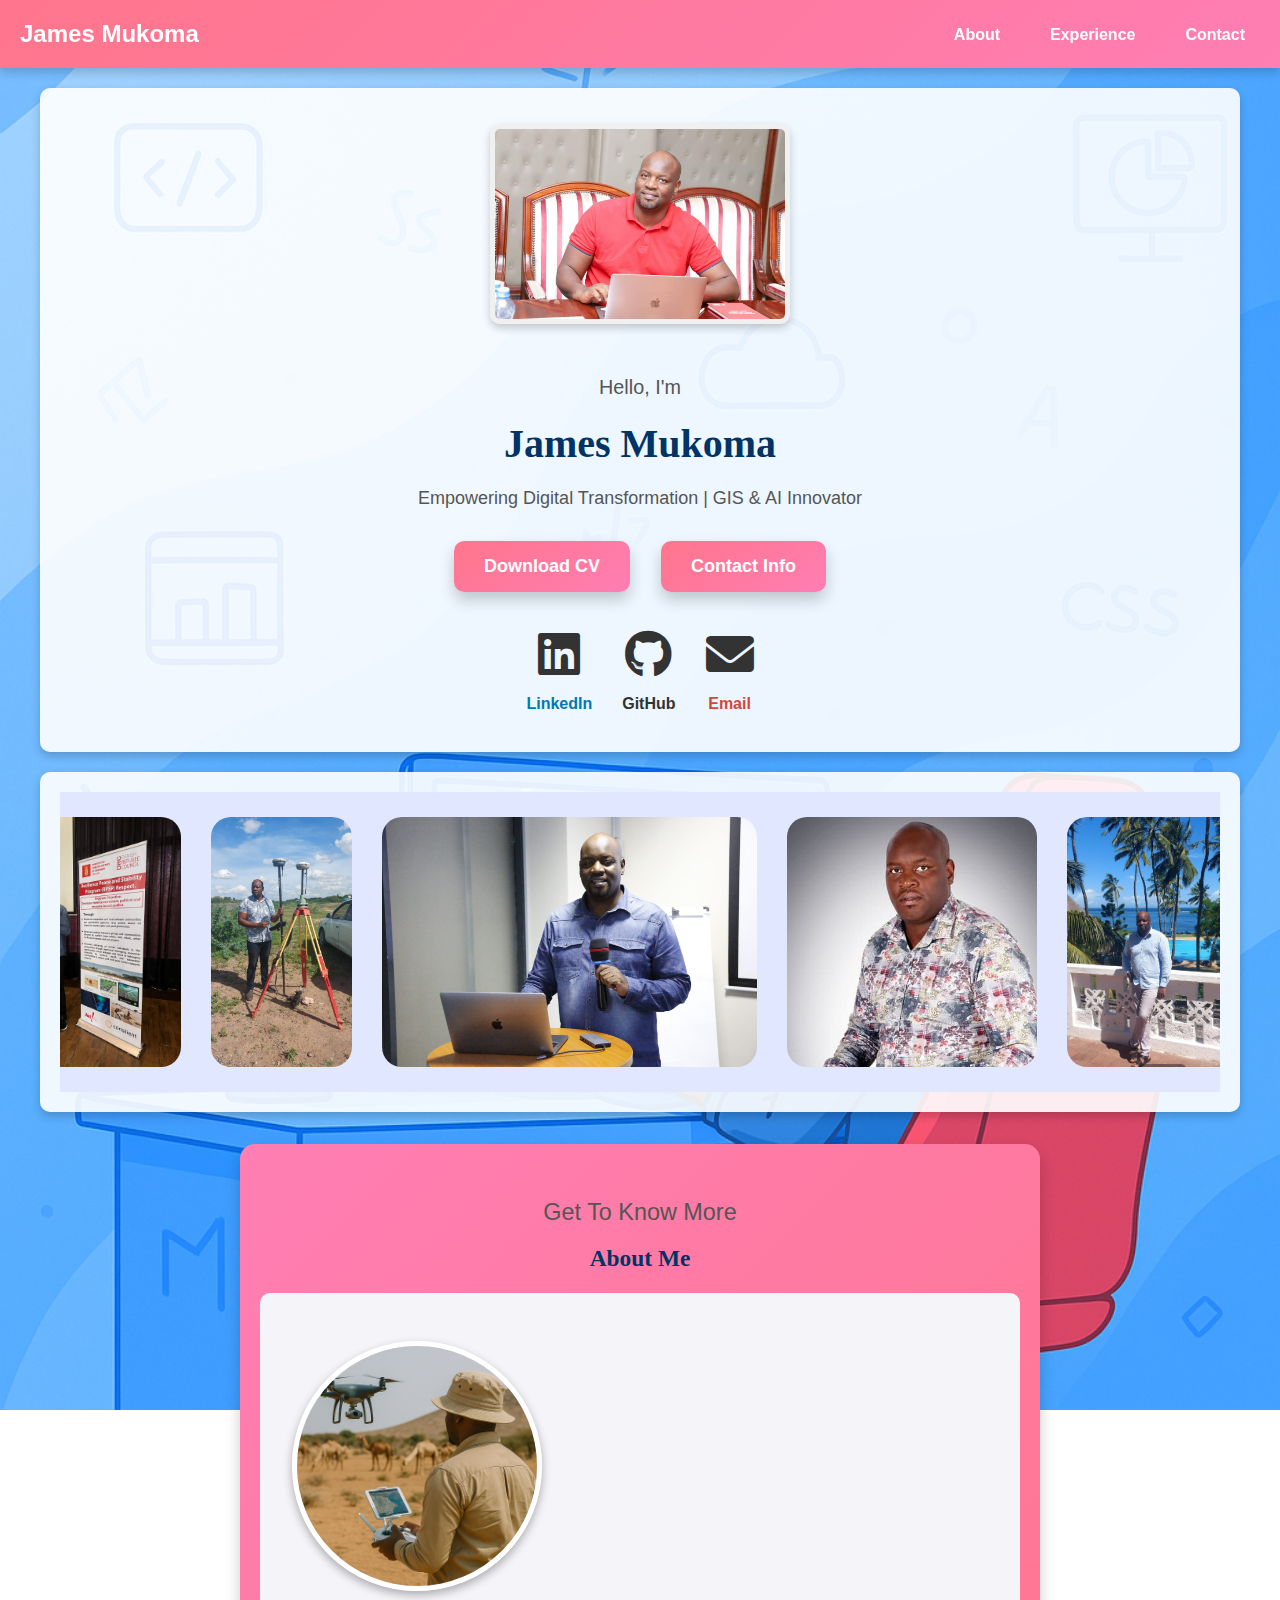
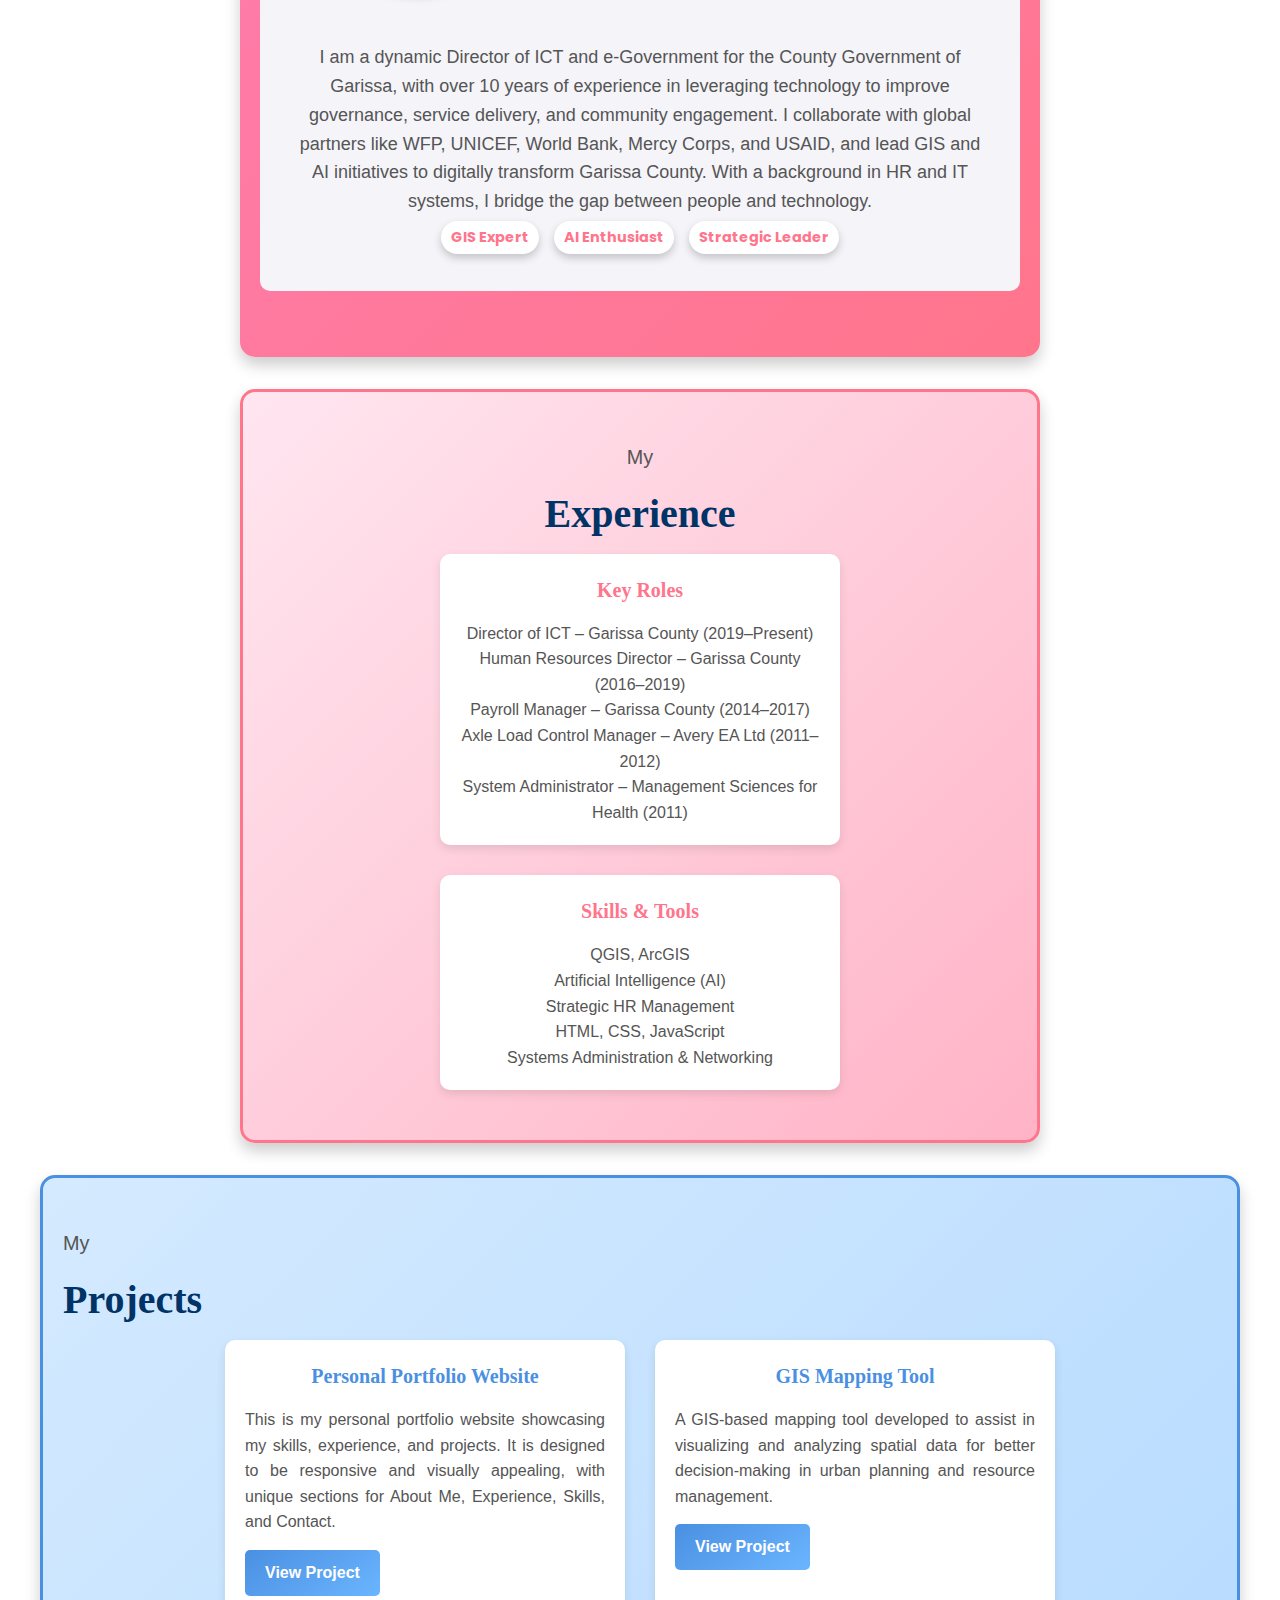
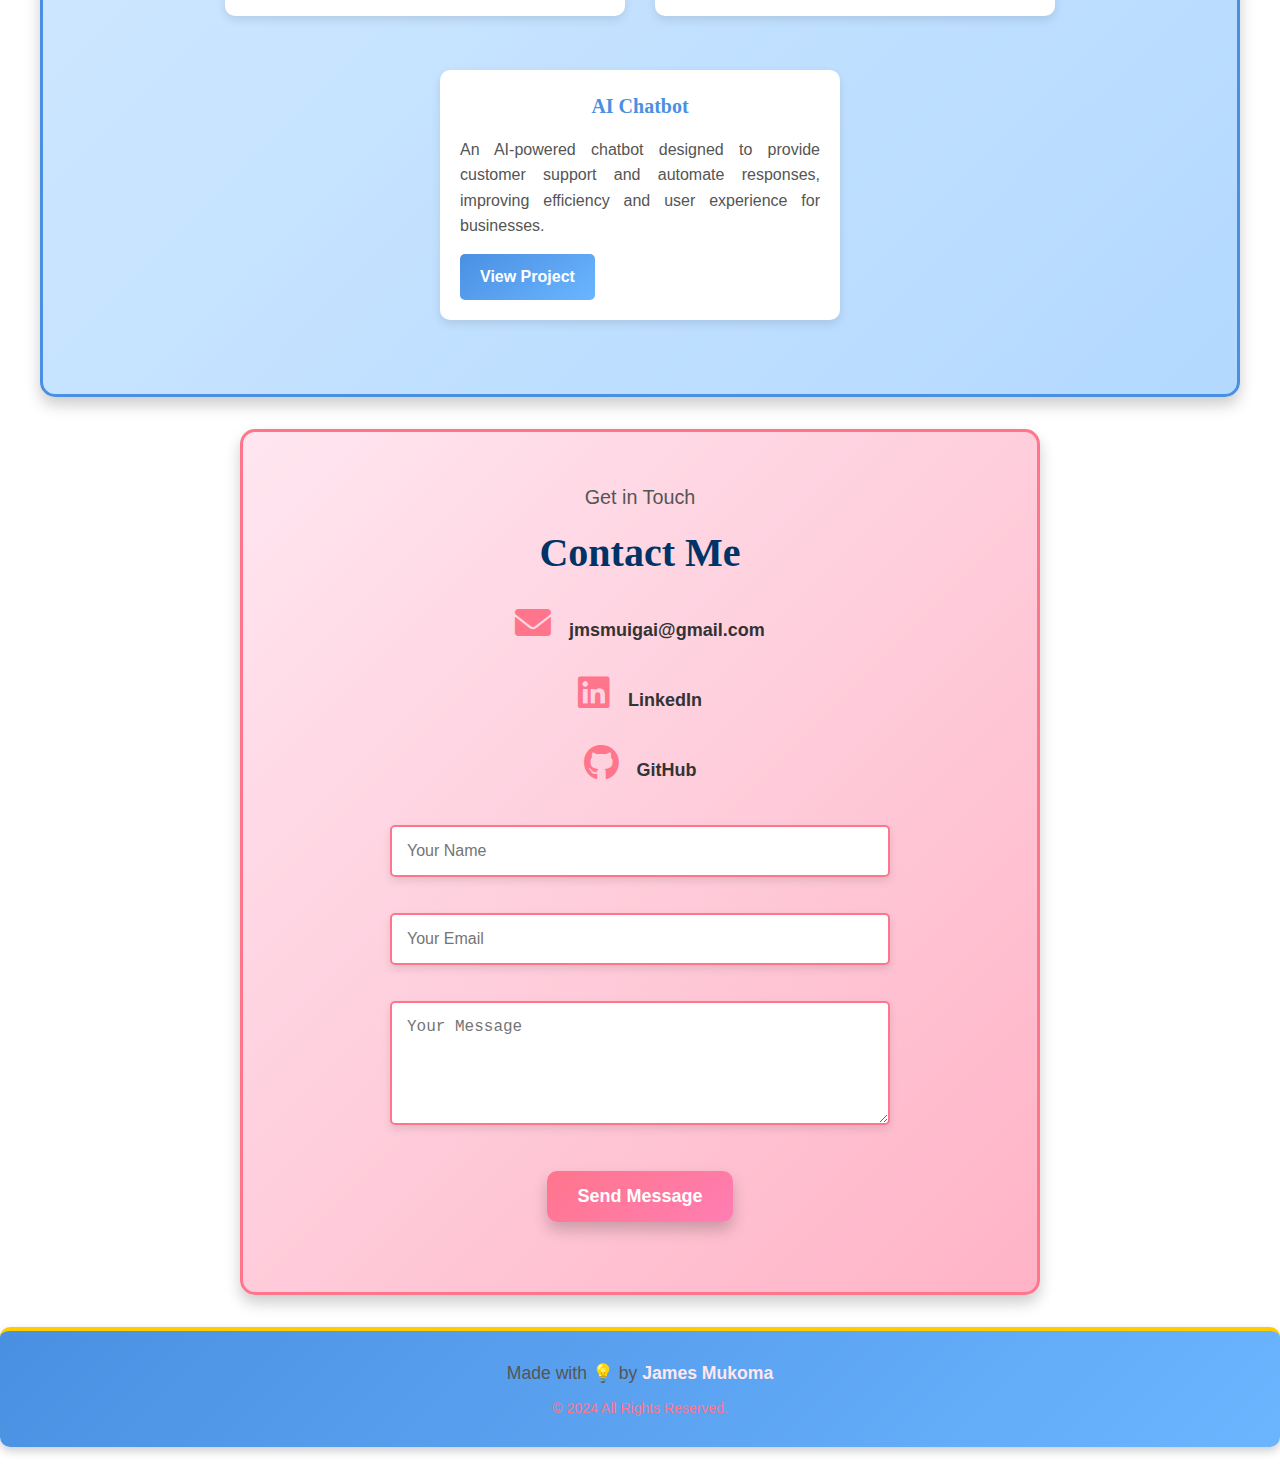
==== index.html @ 25399882 "Initial commit: Portfolio website with README" ====
<!DOCTYPE html>
<html lang="en">
  <head>
    <meta charset="UTF-8" />
    <meta http-equiv="X-UA-Compatible" content="IE=edge" />
    <meta name="viewport" content="width=device-width, initial-scale=1.0" />
    <title>James Mukoma Portfolio</title>
    <link rel="stylesheet" href="style.css" />
    <link href="https://fonts.googleapis.com/css2?family=Poppins:wght@400;600&display=swap" rel="stylesheet">
    <link rel="stylesheet" href="https://cdnjs.cloudflare.com/ajax/libs/font-awesome/6.0.0-beta3/css/all.min.css">
    <style>
      /* Overall Background Image */
      body {
        background: url('images/back.jpg') no-repeat center center fixed;
        background-size: cover;
        margin: 0;
        padding: 0;
        font-family: 'Poppins', sans-serif;
      }

      /* Ensure all sections have a background color or transparency for readability */
      section {
        background: rgba(255, 255, 255, 0.9); /* Semi-transparent white background */
        border-radius: 10px;
        padding: 20px;
        margin: 20px auto;
        box-shadow: 0 4px 10px rgba(0, 0, 0, 0.2);
      }

      /* Adjust footer for better visibility */
      footer {
        background: rgba(255, 255, 255, 0.9);
        padding: 10px;
        text-align: center;
        border-radius: 10px;
        margin: 20px auto;
        box-shadow: 0 4px 10px rgba(0, 0, 0, 0.2);
      }

      /* Add styles for improved profile photo and animations */
      .profile-photo {
        width: 200px; /* Increased size */
        height: 200px;
        border-radius: 50%;
        border: 5px solid #f0f0f0; /* Subtle border */
        box-shadow: 0 4px 8px rgba(0, 0, 0, 0.2); /* Shadow for better finish */
        transition: transform 0.3s ease; /* Smooth hover effect */
      }
      .profile-photo:hover {
        transform: scale(1.1); /* Slight zoom on hover */
      }
      .btn-container {
        display: flex;
        justify-content: center;
        gap: 15px;
        margin-top: 20px;
      }
      .btn {
        padding: 15px 30px;
        font-size: 18px;
        font-weight: bold;
        border: none;
        border-radius: 10px;
        cursor: pointer;
        transition: transform 0.3s ease, box-shadow 0.3s ease;
        background: linear-gradient(145deg, #ff758c, #ff7eb3);
        color: white;
        box-shadow: 0 8px 15px rgba(0, 0, 0, 0.2);
      }
      .btn:hover {
        transform: translateY(-5px);
        box-shadow: 0 12px 20px rgba(0, 0, 0, 0.3);
      }
      #socials-container {
        display: flex;
        justify-content: center;
        gap: 30px;
        margin-top: 30px;
      }
      .social-item {
        text-align: center;
      }
      .social-icon {
        font-size: 48px; /* Larger size */
        cursor: pointer;
        transition: transform 0.3s ease, color 0.3s ease;
      }
      .social-icon:hover {
        transform: scale(1.2); /* Slight zoom on hover */
      }
      .social-label {
        margin-top: 10px;
        font-size: 16px;
        font-weight: bold;
      }
      .social-label.linkedin {
        color: #0077b5; /* LinkedIn blue */
        font-family: 'Arial', sans-serif;
      }
      .social-label.github {
        color: #333; /* GitHub black */
        font-family: 'Arial', sans-serif;
      }
      .social-label.email {
        color: #d44638; /* Gmail red */
        font-family: 'Arial', sans-serif;
      }

      /* Redesigned About Me Section */
      #about {
        background: linear-gradient(135deg, #ff7eb3, #ff758c);
        color: white;
        padding: 50px 20px;
        border-radius: 15px;
        box-shadow: 0 8px 15px rgba(0, 0, 0, 0.2);
      }
      #about .section-container {
        display: flex;
        flex-wrap: wrap;
        gap: 20px;
        align-items: center;
      }
      #about .about-pic {
        width: 250px;
        height: 250px;
        border-radius: 50%;
        border: 5px solid white;
        box-shadow: 0 4px 10px rgba(0, 0, 0, 0.3);
      }
      #about .text-container p {
        font-size: 18px;
        line-height: 1.6;
      }
      #about .badge {
        display: inline-block;
        background: white;
        color: #ff758c;
        padding: 5px 10px;
        border-radius: 20px;
        margin: 5px;
        font-weight: bold;
        box-shadow: 0 4px 8px rgba(0, 0, 0, 0.2);
      }

      /* Redesigned Contact Section */
      #contact {
        background: linear-gradient(135deg, #ffe6f0, #ffb3c6);
        color: #333;
        padding: 50px 20px;
        border-radius: 15px;
        box-shadow: 0 8px 15px rgba(0, 0, 0, 0.2);
        border: 3px solid #ff758c; /* Beautiful outline */
        text-align: center;
      }
      #contact .contact-info-container {
        display: flex;
        align-items: center;
        justify-content: center;
        gap: 30px;
        margin: 20px 0;
        font-size: 18px;
      }
      #contact .contact-icon {
        font-size: 36px;
        color: #ff758c;
        transition: transform 0.3s ease, color 0.3s ease;
      }
      #contact .contact-icon:hover {
        transform: scale(1.2);
        color: #d44638;
      }
      #contact a {
        font-size: 18px;
        color: #333;
        text-decoration: none;
        font-weight: bold;
        transition: color 0.3s ease;
      }
      #contact a:hover {
        color: #ff758c;
      }
      #contact form {
        margin-top: 30px;
        text-align: left;
        max-width: 600px;
        margin-left: auto;
        margin-right: auto;
      }
      #contact form input,
      #contact form textarea {
        width: 100%;
        padding: 15px;
        margin: 10px 0;
        border: 2px solid #ff758c;
        border-radius: 5px;
        box-shadow: 0 4px 8px rgba(0, 0, 0, 0.1);
        font-size: 16px;
      }
      #contact form button {
        background: linear-gradient(145deg, #ff758c, #ff7eb3);
        color: white;
        padding: 15px 30px;
        font-size: 18px;
        border: none;
        border-radius: 10px;
        cursor: pointer;
        transition: transform 0.3s ease, box-shadow 0.3s ease;
        display: block;
        margin: 20px auto;
      }
      #contact form button:hover {
        transform: translateY(-5px);
        box-shadow: 0 12px 20px rgba(0, 0, 0, 0.3);
      }

      /* AI Assistance Credit */
      footer p:last-child {
        font-size: 14px;
        color: #ff758c;
        margin-top: 10px;
      }

      /* Stylish Header */
      #desktop-nav {
        background: linear-gradient(135deg, #ff758c, #ff7eb3);
        color: white;
        padding: 15px 20px;
        display: flex;
        justify-content: space-between;
        align-items: center;
        box-shadow: 0 4px 10px rgba(0, 0, 0, 0.2);
        position: sticky;
        top: 0;
        z-index: 1000;
      }
      #desktop-nav .logo a {
        font-size: 24px;
        font-weight: bold;
        color: white;
        text-decoration: none;
        transition: color 0.3s ease;
      }
      #desktop-nav .logo a:hover {
        color: #ffe6f0;
      }
      #desktop-nav .nav-links {
        list-style: none;
        display: flex;
        gap: 20px;
        margin: 0;
        padding: 0;
      }
      #desktop-nav .nav-links li {
        display: inline;
      }
      #desktop-nav .nav-links a {
        font-size: 16px;
        font-weight: 600;
        color: white;
        text-decoration: none;
        padding: 8px 15px;
        border-radius: 5px;
        transition: background-color 0.3s ease, transform 0.3s ease;
      }
      #desktop-nav .nav-links a:hover {
        background-color: rgba(255, 255, 255, 0.2);
        transform: translateY(-3px);
      }

      /* Redesigned Experience Section */
      #experience {
        background: linear-gradient(135deg, #ffe6f0, #ffb3c6);
        color: #333;
        padding: 50px 20px;
        border-radius: 15px;
        box-shadow: 0 8px 15px rgba(0, 0, 0, 0.2);
        border: 3px solid #ff758c; /* Beautiful outline */
      }
      #experience .experience-details-container {
        display: flex;
        flex-wrap: wrap;
        gap: 30px;
        justify-content: center;
      }
      #experience .details-container {
        background: white;
        border-radius: 10px;
        padding: 20px;
        box-shadow: 0 4px 10px rgba(0, 0, 0, 0.1);
        width: 100%;
        max-width: 400px;
      }
      #experience .details-container h2 {
        font-size: 20px;
        color: #ff758c;
        margin-bottom: 15px;
        text-align: center;
      }
      #experience .details-container p {
        font-size: 16px;
        line-height: 1.6;
        color: #555;
      }

      /* Redesigned Projects Section */
      #projects {
        background: linear-gradient(135deg, #d4eaff, #b3d9ff);
        color: #333;
        padding: 50px 20px;
        border-radius: 15px;
        box-shadow: 0 8px 15px rgba(0, 0, 0, 0.2);
        border: 3px solid #4a90e2; /* Beautiful outline */
      }
      #projects .projects-container {
        display: flex;
        flex-wrap: wrap;
        gap: 30px;
        justify-content: center;
      }
      #projects .project {
        background: white;
        border-radius: 10px;
        padding: 20px;
        box-shadow: 0 4px 10px rgba(0, 0, 0, 0.1);
        width: 100%;
        max-width: 400px;
        transition: transform 0.3s ease, box-shadow 0.3s ease;
      }
      #projects .project:hover {
        transform: translateY(-5px);
        box-shadow: 0 12px 20px rgba(0, 0, 0, 0.2);
      }
      #projects .project h3 {
        font-size: 20px;
        color: #4a90e2;
        margin-bottom: 15px;
        text-align: center;
      }
      #projects .project p {
        font-size: 16px;
        line-height: 1.6;
        color: #555;
        text-align: justify;
      }
      #projects .project a {
        display: inline-block;
        margin-top: 15px;
        padding: 10px 20px;
        font-size: 16px;
        font-weight: bold;
        color: white;
        background: linear-gradient(145deg, #4a90e2, #6bb5ff);
        border-radius: 5px;
        text-decoration: none;
        text-align: center;
        transition: background-color 0.3s ease, transform 0.3s ease;
      }
      #projects .project a:hover {
        background: #357ab8;
        transform: translateY(-3px);
      }

      /* Redesigned Footer */
      footer {
        background: linear-gradient(135deg, #4a90e2, #6bb5ff);
        color: white;
        padding: 20px;
        text-align: center;
        border-radius: 10px;
        margin: 20px auto;
        box-shadow: 0 4px 10px rgba(0, 0, 0, 0.2);
      }
      footer a {
        color: #ffe6f0;
        text-decoration: none;
        font-weight: bold;
        transition: color 0.3s ease;
      }
      footer a:hover {
        color: #ff758c;
      }
    </style>
  </head>
  <body id="top">
    <nav id="desktop-nav">
      <div class="logo">
        <a href="#">James Mukoma</a>
      </div>
      <div>
        <ul class="nav-links">
          <li><a href="#about">About</a></li>
          <li><a href="#experience">Experience</a></li>
          <li><a href="#contact">Contact</a></li>
        </ul>
      </div>
    </nav>

    <section id="profile">
      <div class="section__pic-container" style="text-align: center;">
        <img src="images/profile.png" alt="James Mukoma Profile Picture" class="profile-photo" />
      </div>
      <div class="section__text">
        <p class="section__text__p1" style="text-align: center;">Hello, I'm</p>
        <h1 class="title" style="text-align: center;">James Mukoma</h1>
        <p style="text-align: center; font-size: 18px; color: #555;">
          Empowering Digital Transformation | GIS & AI Innovator
        </p>
        <div class="btn-container">
          <button class="btn btn-color-2" onclick="window.open('images/Profile.pdf')">Download CV</button>
          <button class="btn btn-color-1" onclick="location.href='#contact'">Contact Info</button>
        </div>
        <div id="socials-container">
          <div class="social-item">
            <i class="fab fa-linkedin social-icon" onclick="location.href='https://www.linkedin.com/in/james-mukoma-86534438/'"></i>
            <p class="social-label linkedin">LinkedIn</p>
          </div>
          <div class="social-item">
            <i class="fab fa-github social-icon" onclick="location.href='https://github.com/'"></i>
            <p class="social-label github">GitHub</p>
          </div>
          <div class="social-item">
            <i class="fas fa-envelope social-icon" onclick="location.href='mailto:jmsmuigai@gmail.com'"></i>
            <p class="social-label email">Email</p>
          </div>
        </div>
      </div>
    </section>

    <section id="marquee">
      <div class="marquee-container">
        <div class="marquee-track">
          <img src="images/photo1.jpg" alt="Marquee Image 1" />
          <img src="images/photo2.jpg" alt="Marquee Image 2" />
          <img src="images/photo3.jpg" alt="Marquee Image 3" />
          <img src="images/photo4.jpg" alt="Marquee Image 4" />
          <img src="images/photo5.jpg" alt="Marquee Image 5" />
        </div>
      </div>
    </section>

    <section id="about">
      <p class="section__text__p1">Get To Know More</p>
      <h1 class="title">About Me</h1>
      <div class="section-container">
        <div class="section__pic-container">
          <img src="images/me.jpg" alt="James Mukoma" class="about-pic" />
        </div>
        <div class="about-details-container">
          <div class="text-container">
            <p>
              I am a dynamic Director of ICT and e-Government for the County Government of Garissa, with over 10 years of experience in leveraging technology to improve governance, service delivery, and community engagement. I collaborate with global partners like WFP, UNICEF, World Bank, Mercy Corps, and USAID, and lead GIS and AI initiatives to digitally transform Garissa County. With a background in HR and IT systems, I bridge the gap between people and technology.
            </p>
            <span class="badge">GIS Expert</span>
            <span class="badge">AI Enthusiast</span>
            <span class="badge">Strategic Leader</span>
          </div>
        </div>
      </div>
    </section>

    <section id="experience">
      <p class="section__text__p1">My</p>
      <h1 class="title">Experience</h1>
      <div class="experience-details-container">
        <div class="details-container">
          <h2>Key Roles</h2>
          <p>Director of ICT – Garissa County (2019–Present)</p>
          <p>Human Resources Director – Garissa County (2016–2019)</p>
          <p>Payroll Manager – Garissa County (2014–2017)</p>
          <p>Axle Load Control Manager – Avery EA Ltd (2011–2012)</p>
          <p>System Administrator – Management Sciences for Health (2011)</p>
        </div>
        <div class="details-container">
          <h2>Skills & Tools</h2>
          <p>QGIS, ArcGIS</p>
          <p>Artificial Intelligence (AI)</p>
          <p>Strategic HR Management</p>
          <p>HTML, CSS, JavaScript</p>
          <p>Systems Administration & Networking</p>
        </div>
      </div>
    </section>

    <section id="projects">
      <p class="section__text__p1">My</p>
      <h1 class="title">Projects</h1>
      <div class="projects-container">
        <div class="project">
          <h3>Personal Portfolio Website</h3>
          <p>
            This is my personal portfolio website showcasing my skills, experience, and projects. It is designed to be responsive and visually appealing, with unique sections for About Me, Experience, Skills, and Contact.
          </p>
          <a href="#">View Project</a>
        </div>
        <div class="project">
          <h3>GIS Mapping Tool</h3>
          <p>
            A GIS-based mapping tool developed to assist in visualizing and analyzing spatial data for better decision-making in urban planning and resource management.
          </p>
          <a href="#">View Project</a>
        </div>
        <div class="project">
          <h3>AI Chatbot</h3>
          <p>
            An AI-powered chatbot designed to provide customer support and automate responses, improving efficiency and user experience for businesses.
          </p>
          <a href="#">View Project</a>
        </div>
      </div>
    </section>

    <section id="contact">
      <p class="section__text__p1">Get in Touch</p>
      <h1 class="title">Contact Me</h1>
      <div class="contact-info-container">
        <div>
          <i class="fas fa-envelope contact-icon"></i>
          <a href="mailto:jmsmuigai@gmail.com">jmsmuigai@gmail.com</a>
        </div>
        <div>
          <i class="fab fa-linkedin contact-icon"></i>
          <a href="https://www.linkedin.com/in/james-mukoma-86534438/">LinkedIn</a>
        </div>
        <div>
          <i class="fab fa-github contact-icon"></i>
          <a href="https://github.com/">GitHub</a>
        </div>
      </div>
      <form action="https://formspree.io/f/mjkyenoj" method="POST">
        <input type="text" name="name" placeholder="Your Name" required />
        <input type="email" name="email" placeholder="Your Email" required />
        <textarea name="message" rows="5" placeholder="Your Message" required></textarea>
        <button type="submit" class="btn btn-color-1">Send Message</button>
      </form>
    </section>

    <footer>
      <p>Made with 💡 by <a href="#top">James Mukoma</a></p>
      <p>&copy; 2024 All Rights Reserved.</p>
    </footer>
    <script src="script.js"></script>
  </body>
</html>
---- style.css ----
/* Global Reset */
* {
    margin: 0;
    padding: 0;
    box-sizing: border-box;
  }
  
  /* Font and Typography */
  body {
    font-family: 'Roboto', sans-serif;
    line-height: 1.6; /* Optional: Improve readability */
    background: linear-gradient(to bottom, #f0f8ff, #e6e6fa); /* Unique gradient */
    color: #333;
    display: block; /* Change from flex to block layout */
    padding: 0 2rem; /* Add padding to the sides */
    min-height: 100vh;
    margin: 0;
    font-size: 18px; /* Adjust this value as needed */
  }
  
  h1, h2, h3, .title {
    font-family: 'Playfair Display', serif;
    font-weight: 700;
    color: #003366;
    font-size: 2.8rem; /* Increased font size */
  }
  
  p, a, li {
    font-family: 'Roboto', sans-serif;
    font-weight: 400;
    color: #555;
    font-size: 1.1rem; /* Slightly larger text */
  }
  
  /* Increase font size for specific elements */
  h1, h2, h3, h4, h5, h6 {
    font-size: 1.5em; /* Adjust heading sizes */
  }
  
  p, li {
    font-size: 1.1em; /* Adjust paragraph and list item sizes */
  }
  
  /* Example for the "About Me" section */
  #about .section__text__p1, #about .title {
    font-size: 1.3em; /* Adjust font size for titles in the About section */
  }
  
  /* Navigation Menu */
  nav {
    display: flex;
    justify-content: space-between;
    align-items: center;
    padding: 1rem 2rem;
    background-color: #003366;
    width: 100%;
    position: sticky;
    top: 0;
    z-index: 1000;
    box-shadow: 0 4px 6px rgba(0, 0, 0, 0.1); /* Subtle shadow */
  }
  
  .logo a {
    color: #fff;
    text-decoration: none;
    font-size: 1.5rem;
    font-weight: 600;
  }
  
  .nav-links {
    list-style: none;
    display: flex;
    gap: 1.5rem;
  }
  
  .nav-links a {
    color: #fff;
    text-decoration: none;
    font-weight: bold;
    font-size: 1.2rem; /* Larger font size */
    padding: 0.5rem 1rem;
    transition: background-color 0.3s, color 0.3s;
  }
  
  .nav-links a:hover {
    background-color: #00509e;
    border-radius: 5px;
  }
  
  .section__pic-container img,
  .about-pic {
    width: 100%;
    max-width: 300px;
    border-radius: 10px;
    margin: 1rem 0;
  }
  
  .section__text {
    text-align: center;
    margin: 0 auto;
    max-width: 700px;
    padding: 1rem;
    animation: fadeIn 1s ease-in-out;
  }
  
  .title {
    font-size: 2.5rem;
    color: #003366;
    margin: 0.5rem 0;
  }
  
  .btn-container {
    display: flex;
    justify-content: center;
    gap: 1rem;
    margin-top: 1rem;
  }
  
  .btn {
    padding: 1rem 2rem;
    border: none;
    border-radius: 50px; /* Rounded buttons */
    cursor: pointer;
    font-weight: 600;
    margin: 0.5rem;
    transition: background 0.3s, transform 0.2s;
  }
  
  .btn-color-1 {
    background-color: #003366;
    color: white;
  }
  
  .btn-color-2 {
    background-color: #ddd;
    color: #003366;
  }
  
  .btn:hover {
    background-color: #007acc;
    color: #fff;
    transform: scale(1.1); /* Slight zoom */
  }
  
  .icon {
    width: 60px; /* Increased size */
    height: 60px;
    margin: 0 15px;
    cursor: pointer;
    vertical-align: middle;
    color: #003366;
    transition: transform 0.3s, color 0.3s;
  }
  
  .icon:hover {
    transform: scale(1.2);
    color: #00509e;
  }
  
  .contact-info-upper-container {
    display: flex;
    flex-direction: column;
    align-items: center;
    padding: 1.5rem;
    gap: 1rem;
  }
  
  .contact-info-container {
    display: flex;
    flex-direction: column;
    align-items: center;
    margin-bottom: 1rem;
    animation: fadeIn 1s ease-in-out;
    gap: 1rem;
  }
  
  .contact-icon {
    margin-right: 0.8rem;
  }
  
  form {
    text-align: center;
    margin-top: 1rem;
    display: flex;
    flex-direction: column;
    align-items: center;
    gap: 1rem;
  }
  
  input[type="text"], input[type="email"], textarea {
    width: 90%;
    max-width: 500px;
    padding: 0.8rem;
    margin: 0.5rem 0;
    border: 1px solid #ccc;
    border-radius: 10px; /* Rounded inputs */
  }
  
  footer {
    text-align: center;
    padding: 2rem;
    background-color: #1a1a1a; /* Darker footer background */
    color: #fff;
    font-size: 1rem;
    margin-top: 2rem;
    border-top: 4px solid #ffcc00; /* Bright border */
  }
  
  footer p {
    margin: 0.5rem 0;
  }
  
  footer a {
    color: #ffcc00; /* Bright link color */
    text-decoration: underline;
    transition: color 0.3s;
  }
  
  footer a:hover {
    color: #fff; /* Highlighted link color */
  }
  
  .profile-photo-container {
    display: flex;
    justify-content: center;
    align-items: center;
    height: 100vh; /* Full viewport height */
  }
  
  .profile-photo {
    width: 180px;
    height: 180px;
    border-radius: 50%;
    border: 4px solid #003366;
    margin: 20px auto;
    display: block;
  }
  
  .marquee-container {
    display: flex;
    justify-content: center;
    align-items: center;
    overflow: hidden;
    white-space: nowrap;
    padding: 2rem 0; /* Adjusted padding */
    position: relative;
    width: 100%;
    height: 300px; /* Increased height */
    background-color: #e0e7ff; /* Subtle background */
  }
  
  .marquee-track {
    display: flex;
    animation: marquee 20s linear infinite; /* Slower sliding effect */
  }
  
  .marquee-container img {
    height: 250px; /* Larger images */
    width: auto; /* Maintain aspect ratio */
    margin-right: 30px; /* Adjusted spacing */
    border-radius: 20px; /* Slightly more rounded corners */
    transition: transform 0.3s;
    animation: fadeIn 1s ease-in-out;
  }
  
  .marquee-container img:hover {
    transform: scale(1.2); /* More pronounced zoom */
  }
  
  /* Keyframes for sliding effect */
  @keyframes marquee {
    0% {
      transform: translateX(0);
    }
    100% {
      transform: translateX(-100%);
    }
  }
  
  .section__pic-container {
    display: flex;
    justify-content: center;
    align-items: center;
    margin-bottom: 1rem;
  }

  /* Social Icons Section */
  #socials-container {
    margin-top: 1rem;
    display: flex;
    justify-content: center;
    gap: 1rem;
  }
  
  #socials-container .icon {
    width: 40px;
    transition: transform 0.3s;
  }
  
  #socials-container .icon:hover {
    transform: scale(1.2);
  }
  
  /* Badge Styling */
  .badge {
    display: inline-block;
    background-color: #00509e;
    color: #fff;
    padding: 0.3rem 0.8rem;
    border-radius: 20px;
    font-size: 0.9rem;
    font-weight: bold;
    margin: 0.5rem;
  }
  
  /* Scroll Animations */
  @keyframes fadeIn {
    from {
      opacity: 0;
      transform: translateY(20px);
    }
    to {
      opacity: 1;
      transform: translateY(0);
    }
  }
  
  /* Responsive Design */
  @media (max-width: 768px) {
    nav {
      flex-direction: column;
      text-align: center;
    }
  
    .nav-links {
      flex-direction: column;
      gap: 1rem;
    }
  
    .section-container {
      flex-direction: column;
      align-items: center;
      padding: 1rem;
    }
  
    .experience-details-container {
      flex-direction: column;
      gap: 2rem;
      text-align: center;
    }
  
    input[type="text"], input[type="email"], textarea {
      width: 95%;
    }

    .profile-photo {
      width: 150px;
      height: 150px;
    }

    .marquee-container {
      height: 80px; /* Adjust height for smaller screens */
    }

    .marquee-container img {
      height: 60px;
    }

    .section__text {
      padding: 1rem;
    }

    .icon {
      width: 50px;
      height: 50px;
    }

    .badge {
      font-size: 0.8rem;
      padding: 0.2rem 0.6rem;
    }

    #about {
      padding: 1rem;
    }
  }

  /* About Me Section */
  #about {
    background: #f9f9f9; /* Light background for contrast */
    padding: 2rem;
    border-radius: 10px;
    box-shadow: 0 4px 8px rgba(0, 0, 0, 0.1);
    margin: 2rem auto;
    max-width: 800px;
    text-align: center;
  }

  /* Experience Section */
  #experience {
    background: #e8f5e9; /* Light green background */
    padding: 2rem;
    border-radius: 10px;
    box-shadow: 0 4px 8px rgba(0, 0, 0, 0.1);
    margin: 2rem auto;
    max-width: 800px;
    text-align: center;
  }

  /* Remove bullets under Experience */
  #experience ul {
    list-style: none;
    padding: 0;
  }

  #experience li {
    margin-bottom: 0.5rem;
  }

  /* Key Roles Section */
  #key-roles {
    background: #fff3e0; /* Light orange background */
    padding: 2rem;
    border-radius: 10px;
    box-shadow: 0 4px 8px rgba(0, 0, 0, 0.1);
    margin: 2rem auto;
    max-width: 800px;
    text-align: center;
  }

  /* Skills and Tools Section */
  #skills-tools {
    background: #e3f2fd; /* Light blue background */
    padding: 2rem;
    border-radius: 10px;
    box-shadow: 0 4px 8px rgba(0, 0, 0, 0.1);
    margin: 2rem auto;
    max-width: 800px;
    text-align: center;
  }

  /* Contact Me Section */
  #contact {
    background: #fce4ec; /* Light pink background */
    padding: 2rem;
    border-radius: 10px;
    box-shadow: 0 4px 8px rgba(0, 0, 0, 0.1);
    margin: 2rem auto;
    max-width: 800px;
  }

  /* Contact Me Section Enhancements */
  .contact-info-container {
    display: flex;
    align-items: center;
    justify-content: center;
    gap: 1rem;
    margin-bottom: 1rem;
  }

  .contact-info-container a {
    font-size: 1.2rem;
    font-weight: bold;
    color: #003366;
    text-decoration: none;
    transition: color 0.3s, transform 0.3s;
  }

  .contact-info-container a:hover {
    color: #00509e;
    transform: scale(1.1);
  }

  .contact-icon {
    font-size: 2rem; /* Larger icons */
    color: #003366;
    transition: color 0.3s, transform 0.3s;
  }

  .contact-icon:hover {
    color: #00509e;
    transform: scale(1.2);
  }

  /* Unique Section Backgrounds */
  .section-container {
    background: #f4f4f9; /* Light gray */
    padding: 2rem;
    border-radius: 10px;
    margin: 1rem 0;
  }

  /* Pen Writing Animation */
  @keyframes typing {
    from {
        width: 0;
    }
    to {
        width: 100%;
    }
  }

  @keyframes blink {
    from, to {
        border-color: transparent;
    }
    50% {
        border-color: black;
    }
  }

  .typing-effect {
    font-family: 'Playfair Display', serif;
    font-size: 2rem;
    white-space: nowrap;
    overflow: hidden;
    border-right: 2px solid black;
    width: 0;
    animation: typing 4s steps(40, end), blink 0.5s step-end infinite;
  }

  button[type="submit"] {
    padding: 0.8rem 2rem;
    background-color: #003366;
    color: white;
    border: none;
    border-radius: 10px;
    cursor: pointer;
    font-weight: bold;
    transition: background-color 0.3s, transform 0.2s;
  }

  button[type="submit"]:hover {
    background-color: #00509e;
    transform: scale(1.05);
  }

  /* General Layout Adjustments */
  body {
    display: block; /* Change from flex to block layout */
    padding: 0 2rem; /* Add padding to the sides */
  }

  /* Section Styling */
  section {
    margin: 2rem auto;
    padding: 2rem;
    border-radius: 10px;
    box-shadow: 0 4px 8px rgba(0, 0, 0, 0.1);
    max-width: 1200px; /* Wider sections */
  }

  /* Unique Colors for Sections */
  #about {
    background: #f9f9f9; /* Light gray */
  }

  #experience {
    background: #e8f5e9; /* Light green */
  }

  #key-roles {
    background: #fff3e0; /* Light orange */
  }

  #skills-tools {
    background: #e3f2fd; /* Light blue */
  }

  #contact {
    background: #fce4ec; /* Light pink */
  }

  #projects {
    background: #f0f4c3; /* Light yellow */
  }

  /* Footer Enhancements */
  footer {
    text-align: center;
    padding: 2rem;
    background-color: #1a1a1a; /* Darker footer background */
    color: #fff;
    font-size: 1rem;
    margin-top: 2rem;
    border-top: 4px solid #ffcc00; /* Bright border */
  }

  footer p {
    margin: 0.5rem 0;
  }

  footer a {
    color: #ffcc00; /* Bright link color */
    text-decoration: underline;
    transition: color 0.3s;
  }

  footer a:hover {
    color: #fff; /* Highlighted link color */
  }

  /* Projects Section */
  #projects .project {
    margin-bottom: 1.5rem;
    padding: 1.5rem;
    background: #ffffff; /* White background for project cards */
    border-radius: 10px;
    box-shadow: 0 4px 6px rgba(0, 0, 0, 0.1);
  }

  #projects .project h3 {
    font-size: 1.8rem;
    color: #003366;
  }

  #projects .project p {
    font-size: 1.1rem;
    color: #555;
  }

  #projects .project a {
    display: inline-block;
    margin-top: 1rem;
    padding: 0.5rem 1rem;
    background-color: #003366;
    color: #fff;
    text-decoration: none;
    border-radius: 5px;
    transition: background-color 0.3s, transform 0.2s;
  }

  #projects .project a:hover {
    background-color: #00509e;
    transform: scale(1.05);
  }
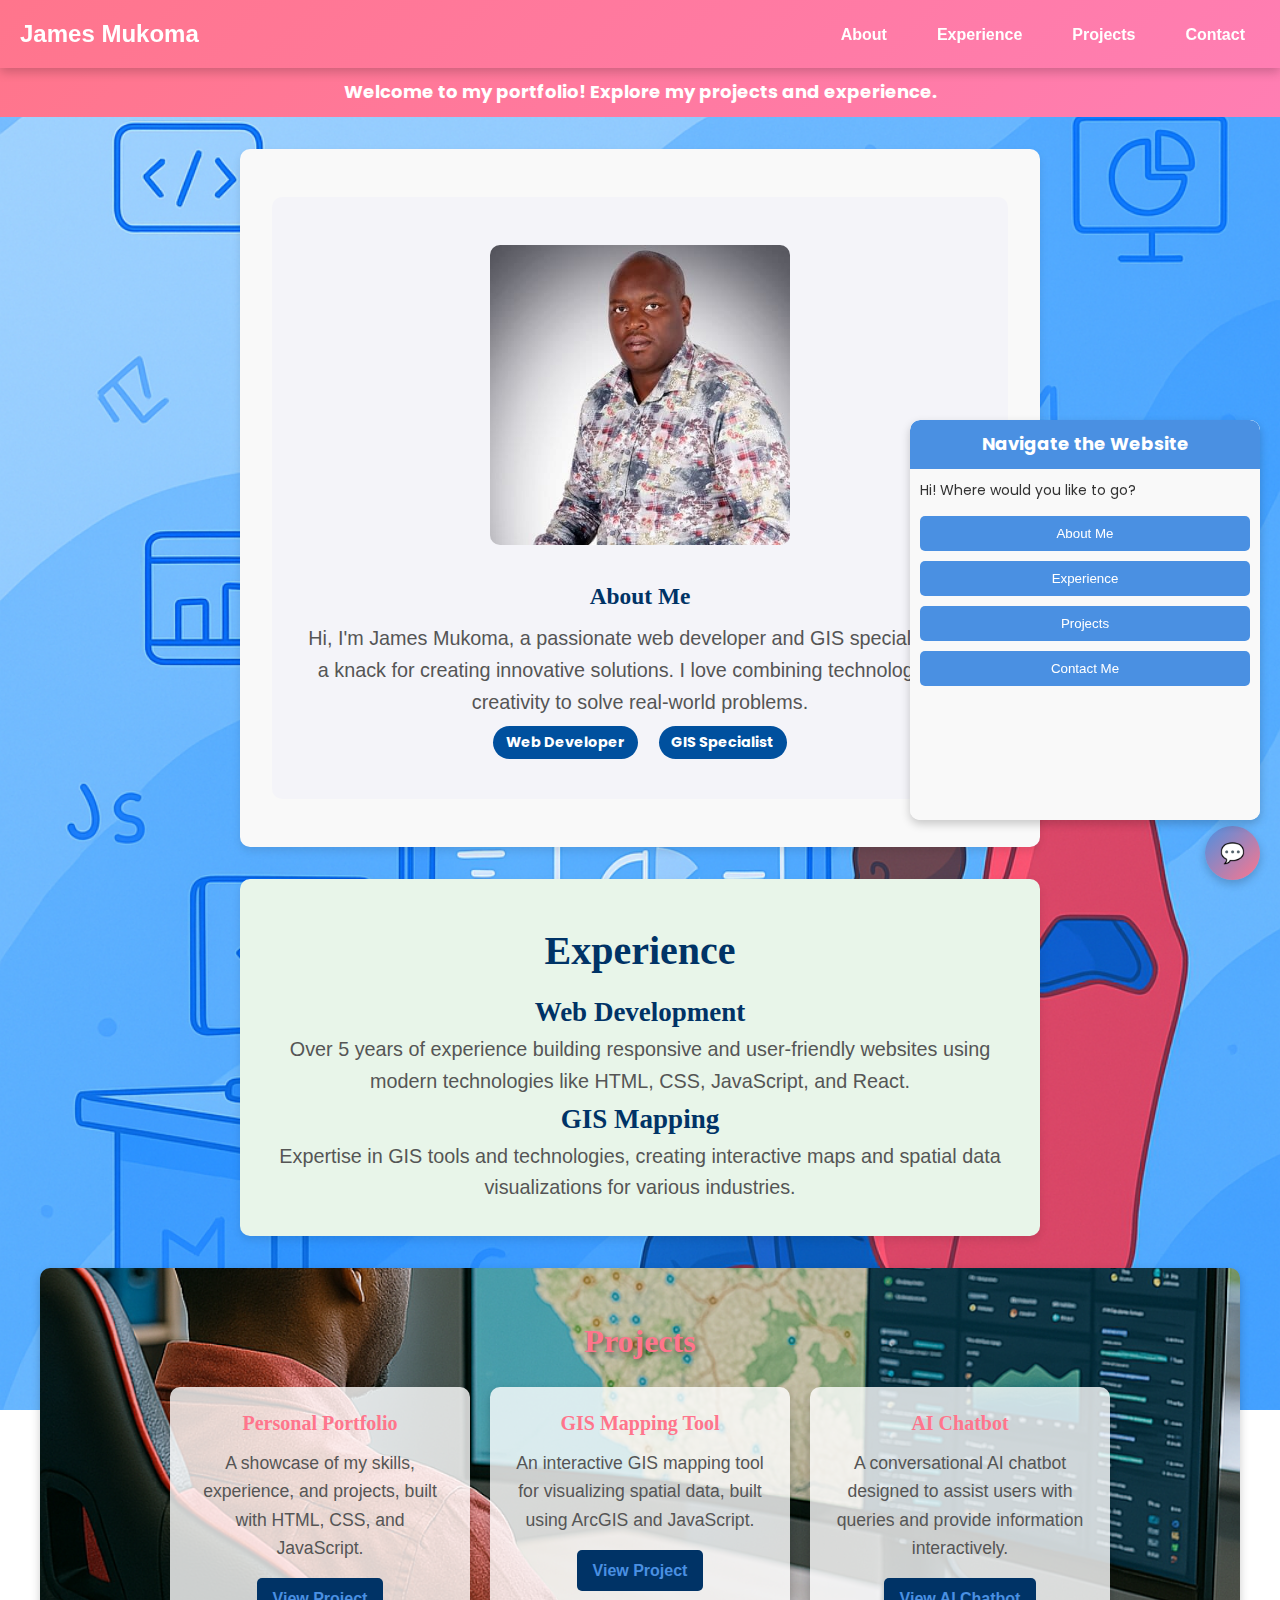
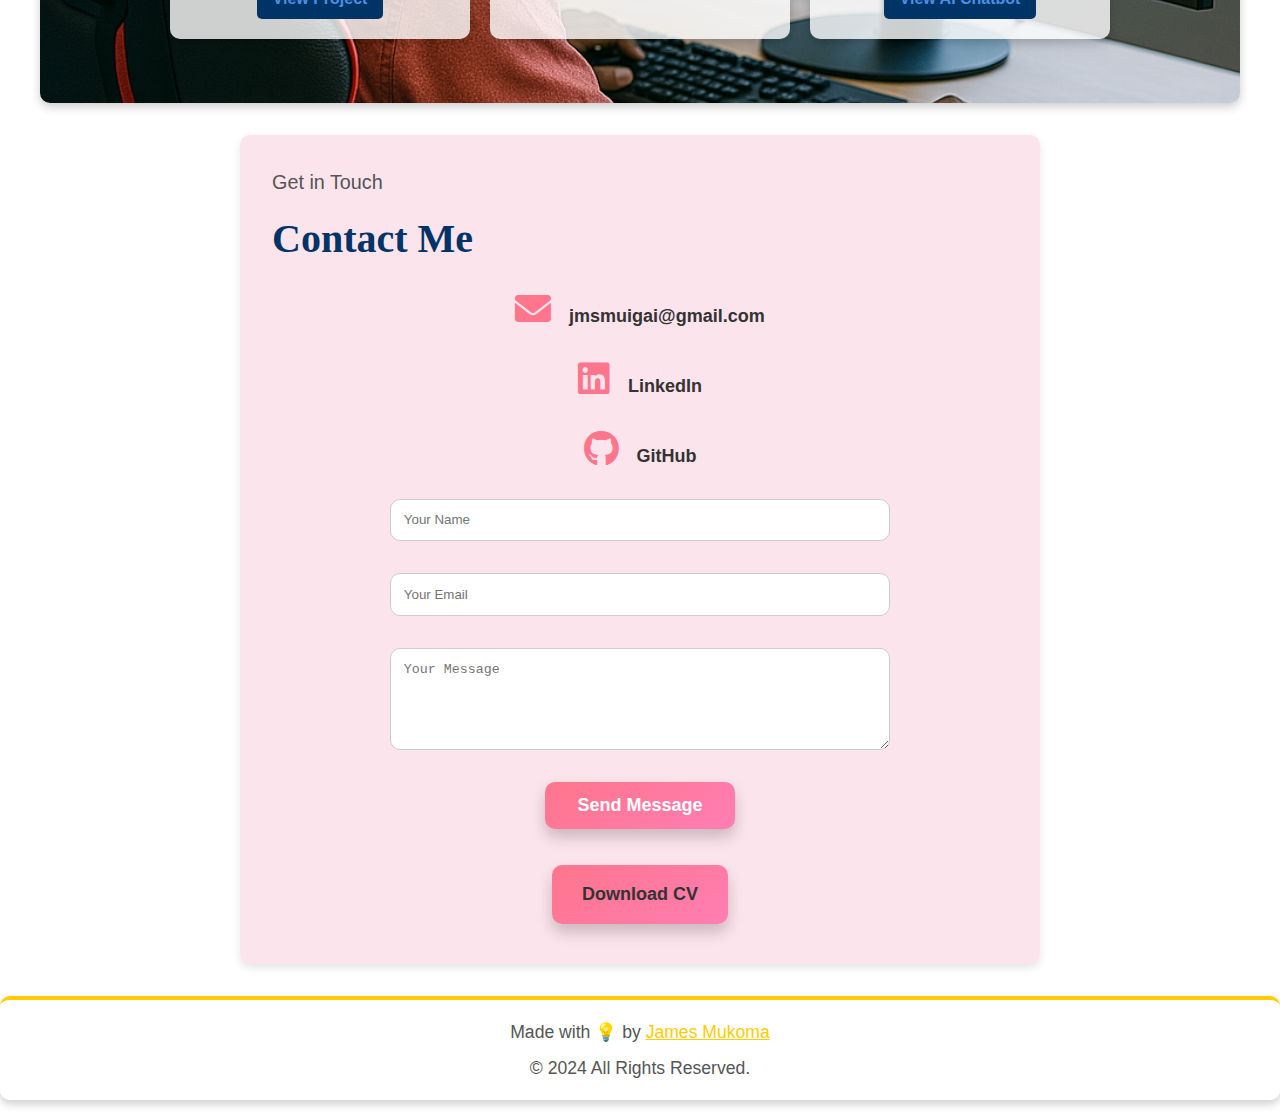
==== commit bbf2da94: "Updated About Me section with slideshow and Contact Me section with diagonal buttons" ====
--- a/index.html
+++ b/index.html
@@ -9,7 +9,7 @@
     <link href="https://fonts.googleapis.com/css2?family=Poppins:wght@400;600&display=swap" rel="stylesheet">
     <link rel="stylesheet" href="https://cdnjs.cloudflare.com/ajax/libs/font-awesome/6.0.0-beta3/css/all.min.css">
     <style>
-      /* Overall Background Image */
+      /* General Styles */
       body {
         background: url('images/back.jpg') no-repeat center center fixed;
         background-size: cover;
@@ -18,16 +18,14 @@
         font-family: 'Poppins', sans-serif;
       }
 
-      /* Ensure all sections have a background color or transparency for readability */
       section {
-        background: rgba(255, 255, 255, 0.9); /* Semi-transparent white background */
+        background: rgba(255, 255, 255, 0.9);
         border-radius: 10px;
         padding: 20px;
         margin: 20px auto;
         box-shadow: 0 4px 10px rgba(0, 0, 0, 0.2);
       }
 
-      /* Adjust footer for better visibility */
       footer {
         background: rgba(255, 255, 255, 0.9);
         padding: 10px;
@@ -37,128 +35,125 @@
         box-shadow: 0 4px 10px rgba(0, 0, 0, 0.2);
       }
 
-      /* Add styles for improved profile photo and animations */
-      .profile-photo {
-        width: 200px; /* Increased size */
-        height: 200px;
-        border-radius: 50%;
-        border: 5px solid #f0f0f0; /* Subtle border */
-        box-shadow: 0 4px 8px rgba(0, 0, 0, 0.2); /* Shadow for better finish */
-        transition: transform 0.3s ease; /* Smooth hover effect */
-      }
-      .profile-photo:hover {
-        transform: scale(1.1); /* Slight zoom on hover */
-      }
-      .btn-container {
+      /* Header Section */
+      #desktop-nav {
+        background: linear-gradient(135deg, #ff758c, #ff7eb3);
+        color: white;
+        padding: 15px 20px;
         display: flex;
-        justify-content: center;
-        gap: 15px;
-        margin-top: 20px;
-      }
-      .btn {
-        padding: 15px 30px;
+        justify-content: space-between;
+        align-items: center;
+        box-shadow: 0 4px 10px rgba(0, 0, 0, 0.2);
+        position: sticky;
+        top: 0;
+        z-index: 1000;
+      }
+      #desktop-nav .logo a {
+        font-size: 24px;
+        font-weight: bold;
+        color: white;
+        text-decoration: none;
+        transition: color 0.3s ease;
+      }
+      #desktop-nav .logo a:hover {
+        color: #ffe6f0;
+      }
+      #desktop-nav .nav-links {
+        list-style: none;
+        display: flex;
+        gap: 20px;
+        margin: 0;
+        padding: 0;
+      }
+      #desktop-nav .nav-links a {
+        font-size: 16px;
+        font-weight: 600;
+        color: white;
+        text-decoration: none;
+        padding: 8px 15px;
+        border-radius: 5px;
+        transition: background-color 0.3s ease, transform 0.3s ease;
+      }
+      #desktop-nav .nav-links a:hover {
+        background-color: rgba(255, 255, 255, 0.2);
+        transform: translateY(-3px);
+      }
+
+      /* Marquee Section */
+      .marquee {
+        background: linear-gradient(135deg, #ff758c, #ff7eb3);
+        color: white;
+        padding: 10px 0;
+        text-align: center;
         font-size: 18px;
         font-weight: bold;
-        border: none;
-        border-radius: 10px;
-        cursor: pointer;
-        transition: transform 0.3s ease, box-shadow 0.3s ease;
-        background: linear-gradient(145deg, #ff758c, #ff7eb3);
-        color: white;
-        box-shadow: 0 8px 15px rgba(0, 0, 0, 0.2);
-      }
-      .btn:hover {
-        transform: translateY(-5px);
-        box-shadow: 0 12px 20px rgba(0, 0, 0, 0.3);
-      }
-      #socials-container {
-        display: flex;
-        justify-content: center;
-        gap: 30px;
-        margin-top: 30px;
-      }
-      .social-item {
+        overflow: hidden;
+        white-space: nowrap;
+      }
+
+      /* Projects Section */
+      #projects {
+        position: relative;
+        background: url('images/projects.png') no-repeat center center;
+        background-size: cover;
+        color: white;
+        padding: 40px 20px;
+        border-radius: 10px;
+        box-shadow: 0 4px 10px rgba(0, 0, 0, 0.2);
+      }
+      #projects h1 {
         text-align: center;
-      }
-      .social-icon {
-        font-size: 48px; /* Larger size */
-        cursor: pointer;
-        transition: transform 0.3s ease, color 0.3s ease;
-      }
-      .social-icon:hover {
-        transform: scale(1.2); /* Slight zoom on hover */
-      }
-      .social-label {
-        margin-top: 10px;
-        font-size: 16px;
-        font-weight: bold;
-      }
-      .social-label.linkedin {
-        color: #0077b5; /* LinkedIn blue */
-        font-family: 'Arial', sans-serif;
-      }
-      .social-label.github {
-        color: #333; /* GitHub black */
-        font-family: 'Arial', sans-serif;
-      }
-      .social-label.email {
-        color: #d44638; /* Gmail red */
-        font-family: 'Arial', sans-serif;
-      }
-
-      /* Redesigned About Me Section */
-      #about {
-        background: linear-gradient(135deg, #ff7eb3, #ff758c);
-        color: white;
-        padding: 50px 20px;
-        border-radius: 15px;
-        box-shadow: 0 8px 15px rgba(0, 0, 0, 0.2);
-      }
-      #about .section-container {
+        font-size: 32px;
+        margin-bottom: 20px;
+        color: #ff758c;
+        text-shadow: 2px 2px 5px rgba(0, 0, 0, 0.5);
+      }
+      #projects .projects-container {
         display: flex;
         flex-wrap: wrap;
+        justify-content: center;
         gap: 20px;
-        align-items: center;
-      }
-      #about .about-pic {
-        width: 250px;
-        height: 250px;
-        border-radius: 50%;
-        border: 5px solid white;
-        box-shadow: 0 4px 10px rgba(0, 0, 0, 0.3);
-      }
-      #about .text-container p {
-        font-size: 18px;
-        line-height: 1.6;
-      }
-      #about .badge {
-        display: inline-block;
-        background: white;
+      }
+      #projects .project {
+        background: rgba(255, 255, 255, 0.8);
+        color: #333;
+        padding: 20px;
+        border-radius: 10px;
+        box-shadow: 0 4px 10px rgba(0, 0, 0, 0.2);
+        width: 300px;
+        text-align: center;
+        transition: transform 0.3s ease, box-shadow 0.3s ease;
+      }
+      #projects .project:hover {
+        transform: translateY(-5px);
+        box-shadow: 0 8px 15px rgba(0, 0, 0, 0.3);
+      }
+      #projects .project h3 {
+        font-size: 20px;
+        margin-bottom: 10px;
         color: #ff758c;
-        padding: 5px 10px;
-        border-radius: 20px;
-        margin: 5px;
+      }
+      #projects .project a {
+        font-size: 16px;
+        color: #4a90e2;
+        text-decoration: none;
         font-weight: bold;
-        box-shadow: 0 4px 8px rgba(0, 0, 0, 0.2);
-      }
-
-      /* Redesigned Contact Section */
-      #contact {
-        background: linear-gradient(135deg, #ffe6f0, #ffb3c6);
-        color: #333;
-        padding: 50px 20px;
-        border-radius: 15px;
-        box-shadow: 0 8px 15px rgba(0, 0, 0, 0.2);
-        border: 3px solid #ff758c; /* Beautiful outline */
-        text-align: center;
-      }
+        transition: color 0.3s ease;
+      }
+      #projects .project a:hover {
+        color: #ff758c;
+      }
+
+      /* Contact Section */
       #contact .contact-info-container {
         display: flex;
-        align-items: center;
+        flex-wrap: wrap;
         justify-content: center;
         gap: 30px;
         margin: 20px 0;
-        font-size: 18px;
+      }
+      #contact .contact-info-container div {
+        text-align: center;
       }
       #contact .contact-icon {
         font-size: 36px;
@@ -179,336 +174,170 @@
       #contact a:hover {
         color: #ff758c;
       }
-      #contact form {
-        margin-top: 30px;
-        text-align: left;
-        max-width: 600px;
-        margin-left: auto;
-        margin-right: auto;
-      }
-      #contact form input,
-      #contact form textarea {
-        width: 100%;
-        padding: 15px;
-        margin: 10px 0;
-        border: 2px solid #ff758c;
-        border-radius: 5px;
-        box-shadow: 0 4px 8px rgba(0, 0, 0, 0.1);
-        font-size: 16px;
-      }
-      #contact form button {
-        background: linear-gradient(145deg, #ff758c, #ff7eb3);
-        color: white;
+
+      /* Download CV Button */
+      .btn-container {
+        display: flex;
+        justify-content: center;
+        margin-top: 20px;
+      }
+      .btn {
         padding: 15px 30px;
         font-size: 18px;
+        font-weight: bold;
         border: none;
         border-radius: 10px;
         cursor: pointer;
+        background: linear-gradient(145deg, #ff758c, #ff7eb3);
+        color: white;
+        box-shadow: 0 8px 15px rgba(0, 0, 0, 0.2);
         transition: transform 0.3s ease, box-shadow 0.3s ease;
-        display: block;
-        margin: 20px auto;
-      }
-      #contact form button:hover {
+      }
+      .btn:hover {
         transform: translateY(-5px);
         box-shadow: 0 12px 20px rgba(0, 0, 0, 0.3);
       }
 
-      /* AI Assistance Credit */
-      footer p:last-child {
-        font-size: 14px;
-        color: #ff758c;
-        margin-top: 10px;
-      }
-
-      /* Stylish Header */
-      #desktop-nav {
-        background: linear-gradient(135deg, #ff758c, #ff7eb3);
-        color: white;
-        padding: 15px 20px;
-        display: flex;
-        justify-content: space-between;
-        align-items: center;
-        box-shadow: 0 4px 10px rgba(0, 0, 0, 0.2);
-        position: sticky;
-        top: 0;
+      /* Chatbot */
+      #chatbot-container {
+        position: fixed;
+        bottom: 20px;
+        right: 20px;
         z-index: 1000;
       }
-      #desktop-nav .logo a {
-        font-size: 24px;
-        font-weight: bold;
-        color: white;
-        text-decoration: none;
-        transition: color 0.3s ease;
-      }
-      #desktop-nav .logo a:hover {
-        color: #ffe6f0;
-      }
-      #desktop-nav .nav-links {
-        list-style: none;
-        display: flex;
-        gap: 20px;
-        margin: 0;
-        padding: 0;
-      }
-      #desktop-nav .nav-links li {
-        display: inline;
-      }
-      #desktop-nav .nav-links a {
-        font-size: 16px;
-        font-weight: 600;
-        color: white;
-        text-decoration: none;
-        padding: 8px 15px;
-        border-radius: 5px;
-        transition: background-color 0.3s ease, transform 0.3s ease;
-      }
-      #desktop-nav .nav-links a:hover {
-        background-color: rgba(255, 255, 255, 0.2);
-        transform: translateY(-3px);
-      }
-
-      /* Redesigned Experience Section */
-      #experience {
-        background: linear-gradient(135deg, #ffe6f0, #ffb3c6);
-        color: #333;
-        padding: 50px 20px;
-        border-radius: 15px;
-        box-shadow: 0 8px 15px rgba(0, 0, 0, 0.2);
-        border: 3px solid #ff758c; /* Beautiful outline */
-      }
-      #experience .experience-details-container {
-        display: flex;
-        flex-wrap: wrap;
-        gap: 30px;
-        justify-content: center;
-      }
-      #experience .details-container {
+      #chatbotToggle {
+        padding: 15px;
+        background: linear-gradient(135deg, #4a90e2, #ff758c);
+        color: white;
+        border: none;
+        border-radius: 50%;
+        cursor: pointer;
+        box-shadow: 0 4px 10px rgba(0, 0, 0, 0.2);
+        font-size: 20px;
+      }
+      #chatbot {
+        display: none;
+        position: fixed;
+        bottom: 80px;
+        right: 20px;
+        width: 350px;
+        height: 500px;
         background: white;
         border-radius: 10px;
-        padding: 20px;
-        box-shadow: 0 4px 10px rgba(0, 0, 0, 0.1);
-        width: 100%;
-        max-width: 400px;
-      }
-      #experience .details-container h2 {
-        font-size: 20px;
-        color: #ff758c;
-        margin-bottom: 15px;
-        text-align: center;
-      }
-      #experience .details-container p {
-        font-size: 16px;
-        line-height: 1.6;
-        color: #555;
-      }
-
-      /* Redesigned Projects Section */
-      #projects {
-        background: linear-gradient(135deg, #d4eaff, #b3d9ff);
-        color: #333;
-        padding: 50px 20px;
-        border-radius: 15px;
-        box-shadow: 0 8px 15px rgba(0, 0, 0, 0.2);
-        border: 3px solid #4a90e2; /* Beautiful outline */
-      }
-      #projects .projects-container {
-        display: flex;
-        flex-wrap: wrap;
-        gap: 30px;
-        justify-content: center;
-      }
-      #projects .project {
-        background: white;
-        border-radius: 10px;
-        padding: 20px;
-        box-shadow: 0 4px 10px rgba(0, 0, 0, 0.1);
-        width: 100%;
-        max-width: 400px;
-        transition: transform 0.3s ease, box-shadow 0.3s ease;
-      }
-      #projects .project:hover {
-        transform: translateY(-5px);
-        box-shadow: 0 12px 20px rgba(0, 0, 0, 0.2);
-      }
-      #projects .project h3 {
-        font-size: 20px;
-        color: #4a90e2;
-        margin-bottom: 15px;
-        text-align: center;
-      }
-      #projects .project p {
-        font-size: 16px;
-        line-height: 1.6;
-        color: #555;
-        text-align: justify;
-      }
-      #projects .project a {
-        display: inline-block;
-        margin-top: 15px;
-        padding: 10px 20px;
-        font-size: 16px;
-        font-weight: bold;
-        color: white;
-        background: linear-gradient(145deg, #4a90e2, #6bb5ff);
-        border-radius: 5px;
-        text-decoration: none;
-        text-align: center;
-        transition: background-color 0.3s ease, transform 0.3s ease;
-      }
-      #projects .project a:hover {
-        background: #357ab8;
-        transform: translateY(-3px);
-      }
-
-      /* Redesigned Footer */
-      footer {
-        background: linear-gradient(135deg, #4a90e2, #6bb5ff);
-        color: white;
-        padding: 20px;
-        text-align: center;
-        border-radius: 10px;
-        margin: 20px auto;
-        box-shadow: 0 4px 10px rgba(0, 0, 0, 0.2);
-      }
-      footer a {
-        color: #ffe6f0;
-        text-decoration: none;
-        font-weight: bold;
-        transition: color 0.3s ease;
-      }
-      footer a:hover {
-        color: #ff758c;
+        box-shadow: 0 4px 10px rgba(0, 0, 0, 0.2);
+        overflow: hidden;
       }
     </style>
+    <!-- Add this script in the <head> section -->
+    <script src="//code.tidio.co/your-unique-id.js" async></script>
+    <script>
+      "use strict";
+      !function() {
+        var t = window.driftt = window.drift = window.driftt || [];
+        if (!t.init) {
+          if (t.invoked) return void (window.console && console.error && console.error("Drift snippet included twice."));
+          t.invoked = !0, t.methods = ["identify", "config", "track", "reset", "debug", "show", "ping", "page", "hide", "off", "on"], 
+          t.factory = function(e) {
+            return function() {
+              var n = Array.prototype.slice.call(arguments);
+              return n.unshift(e), t.push(n), t;
+            };
+          }, t.methods.forEach(function(e) {
+            t[e] = t.factory(e);
+          }), t.load = function(t) {
+            var e = 3e5, n = Math.ceil(new Date() / e) * e, o = document.createElement("script");
+            o.type = "text/javascript", o.async = !0, o.crossorigin = "anonymous", o.src = "https://js.driftt.com/include/" + n + "/" + t + ".js";
+            var i = document.getElementsByTagName("script")[0];
+            i.parentNode.insertBefore(o, i);
+          };
+        }
+      }();
+      drift.SNIPPET_VERSION = '0.3.1';
+      drift.load('your-drift-id');
+    </script>
   </head>
-  <body id="top">
-    <nav id="desktop-nav">
+  <body>
+    <!-- Header Section -->
+    <header id="desktop-nav">
       <div class="logo">
-        <a href="#">James Mukoma</a>
-      </div>
-      <div>
-        <ul class="nav-links">
-          <li><a href="#about">About</a></li>
-          <li><a href="#experience">Experience</a></li>
-          <li><a href="#contact">Contact</a></li>
-        </ul>
-      </div>
-    </nav>
-
-    <section id="profile">
-      <div class="section__pic-container" style="text-align: center;">
-        <img src="images/profile.png" alt="James Mukoma Profile Picture" class="profile-photo" />
-      </div>
-      <div class="section__text">
-        <p class="section__text__p1" style="text-align: center;">Hello, I'm</p>
-        <h1 class="title" style="text-align: center;">James Mukoma</h1>
-        <p style="text-align: center; font-size: 18px; color: #555;">
-          Empowering Digital Transformation | GIS & AI Innovator
-        </p>
-        <div class="btn-container">
-          <button class="btn btn-color-2" onclick="window.open('images/Profile.pdf')">Download CV</button>
-          <button class="btn btn-color-1" onclick="location.href='#contact'">Contact Info</button>
-        </div>
-        <div id="socials-container">
-          <div class="social-item">
-            <i class="fab fa-linkedin social-icon" onclick="location.href='https://www.linkedin.com/in/james-mukoma-86534438/'"></i>
-            <p class="social-label linkedin">LinkedIn</p>
-          </div>
-          <div class="social-item">
-            <i class="fab fa-github social-icon" onclick="location.href='https://github.com/'"></i>
-            <p class="social-label github">GitHub</p>
-          </div>
-          <div class="social-item">
-            <i class="fas fa-envelope social-icon" onclick="location.href='mailto:jmsmuigai@gmail.com'"></i>
-            <p class="social-label email">Email</p>
-          </div>
+        <a href="#top">James Mukoma</a>
+      </div>
+      <ul class="nav-links">
+        <li><a href="#about">About</a></li>
+        <li><a href="#experience">Experience</a></li>
+        <li><a href="#projects">Projects</a></li>
+        <li><a href="#contact">Contact</a></li>
+      </ul>
+    </header>
+
+    <!-- Marquee Section -->
+    <div class="marquee">
+      Welcome to my portfolio! Explore my projects and experience.
+    </div>
+
+    <!-- About Me Section -->
+    <section id="about">
+      <div class="section-container">
+        <img src="images/james.jpg" alt="James Mukoma" class="about-pic" />
+        <div class="text-container">
+          <h1 class="title">About Me</h1>
+          <p>
+            Hi, I'm James Mukoma, a passionate web developer and GIS specialist with a knack for creating innovative solutions. I love combining technology and creativity to solve real-world problems.
+          </p>
+          <div class="badge">Web Developer</div>
+          <div class="badge">GIS Specialist</div>
         </div>
       </div>
     </section>
 
-    <section id="marquee">
-      <div class="marquee-container">
-        <div class="marquee-track">
-          <img src="images/photo1.jpg" alt="Marquee Image 1" />
-          <img src="images/photo2.jpg" alt="Marquee Image 2" />
-          <img src="images/photo3.jpg" alt="Marquee Image 3" />
-          <img src="images/photo4.jpg" alt="Marquee Image 4" />
-          <img src="images/photo5.jpg" alt="Marquee Image 5" />
-        </div>
-      </div>
-    </section>
-
-    <section id="about">
-      <p class="section__text__p1">Get To Know More</p>
-      <h1 class="title">About Me</h1>
-      <div class="section-container">
-        <div class="section__pic-container">
-          <img src="images/me.jpg" alt="James Mukoma" class="about-pic" />
-        </div>
-        <div class="about-details-container">
-          <div class="text-container">
-            <p>
-              I am a dynamic Director of ICT and e-Government for the County Government of Garissa, with over 10 years of experience in leveraging technology to improve governance, service delivery, and community engagement. I collaborate with global partners like WFP, UNICEF, World Bank, Mercy Corps, and USAID, and lead GIS and AI initiatives to digitally transform Garissa County. With a background in HR and IT systems, I bridge the gap between people and technology.
-            </p>
-            <span class="badge">GIS Expert</span>
-            <span class="badge">AI Enthusiast</span>
-            <span class="badge">Strategic Leader</span>
-          </div>
-        </div>
-      </div>
-    </section>
-
+    <!-- Experience Section -->
     <section id="experience">
-      <p class="section__text__p1">My</p>
       <h1 class="title">Experience</h1>
       <div class="experience-details-container">
         <div class="details-container">
-          <h2>Key Roles</h2>
-          <p>Director of ICT – Garissa County (2019–Present)</p>
-          <p>Human Resources Director – Garissa County (2016–2019)</p>
-          <p>Payroll Manager – Garissa County (2014–2017)</p>
-          <p>Axle Load Control Manager – Avery EA Ltd (2011–2012)</p>
-          <p>System Administrator – Management Sciences for Health (2011)</p>
+          <h2>Web Development</h2>
+          <p>
+            Over 5 years of experience building responsive and user-friendly websites using modern technologies like HTML, CSS, JavaScript, and React.
+          </p>
         </div>
         <div class="details-container">
-          <h2>Skills & Tools</h2>
-          <p>QGIS, ArcGIS</p>
-          <p>Artificial Intelligence (AI)</p>
-          <p>Strategic HR Management</p>
-          <p>HTML, CSS, JavaScript</p>
-          <p>Systems Administration & Networking</p>
+          <h2>GIS Mapping</h2>
+          <p>
+            Expertise in GIS tools and technologies, creating interactive maps and spatial data visualizations for various industries.
+          </p>
         </div>
       </div>
     </section>
 
+    <!-- Projects Section -->
     <section id="projects">
-      <p class="section__text__p1">My</p>
       <h1 class="title">Projects</h1>
       <div class="projects-container">
         <div class="project">
-          <h3>Personal Portfolio Website</h3>
-          <p>
-            This is my personal portfolio website showcasing my skills, experience, and projects. It is designed to be responsive and visually appealing, with unique sections for About Me, Experience, Skills, and Contact.
-          </p>
-          <a href="#">View Project</a>
+          <h3>Personal Portfolio</h3>
+          <p>
+            A showcase of my skills, experience, and projects, built with HTML, CSS, and JavaScript.
+          </p>
+          <a href="https://jmsmuigai.github.io/james-mukoma-portfolio/#" target="_blank" rel="noopener noreferrer">View Project</a>
         </div>
         <div class="project">
           <h3>GIS Mapping Tool</h3>
           <p>
-            A GIS-based mapping tool developed to assist in visualizing and analyzing spatial data for better decision-making in urban planning and resource management.
-          </p>
-          <a href="#">View Project</a>
+            An interactive GIS mapping tool for visualizing spatial data, built using ArcGIS and JavaScript.
+          </p>
+          <a href="https://gis.garissa.go.ke/portal/home/" target="_blank" rel="noopener noreferrer">View Project</a>
         </div>
         <div class="project">
           <h3>AI Chatbot</h3>
           <p>
-            An AI-powered chatbot designed to provide customer support and automate responses, improving efficiency and user experience for businesses.
-          </p>
-          <a href="#">View Project</a>
+            A conversational AI chatbot designed to assist users with queries and provide information interactively.
+          </p>
+          <a href="javascript:void(0);" onclick="document.getElementById('chatbot').style.display = 'block';">View AI Chatbot</a>
         </div>
       </div>
     </section>
 
+    <!-- Contact Me Section -->
     <section id="contact">
       <p class="section__text__p1">Get in Touch</p>
       <h1 class="title">Contact Me</h1>
@@ -519,11 +348,11 @@
         </div>
         <div>
           <i class="fab fa-linkedin contact-icon"></i>
-          <a href="https://www.linkedin.com/in/james-mukoma-86534438/">LinkedIn</a>
+          <a href="https://www.linkedin.com/in/james-mukoma-86534438/" target="_blank" rel="noopener noreferrer">LinkedIn</a>
         </div>
         <div>
           <i class="fab fa-github contact-icon"></i>
-          <a href="https://github.com/">GitHub</a>
+          <a href="https://github.com/jmsmuigai" target="_blank" rel="noopener noreferrer">GitHub</a>
         </div>
       </div>
       <form action="https://formspree.io/f/mjkyenoj" method="POST">
@@ -532,12 +361,54 @@
         <textarea name="message" rows="5" placeholder="Your Message" required></textarea>
         <button type="submit" class="btn btn-color-1">Send Message</button>
       </form>
+      <div class="btn-container">
+        <a href="images/Profile.pdf" download class="btn">Download CV</a>
+      </div>
     </section>
 
+    <!-- Footer -->
     <footer>
       <p>Made with 💡 by <a href="#top">James Mukoma</a></p>
       <p>&copy; 2024 All Rights Reserved.</p>
     </footer>
-    <script src="script.js"></script>
+
+    <!-- Chatbot -->
+    <div id="chatbot-container" style="position: fixed; bottom: 20px; right: 20px; z-index: 1000;">
+      <button id="chatbotToggle" style="padding: 15px; background: linear-gradient(135deg, #4a90e2, #ff758c); color: white; border: none; border-radius: 50%; cursor: pointer; box-shadow: 0 4px 10px rgba(0, 0, 0, 0.2); font-size: 20px;">
+        💬
+      </button>
+      <div id="chatbot" style="display: none; position: fixed; bottom: 80px; right: 20px; width: 350px; height: 400px; background: white; border-radius: 10px; box-shadow: 0 4px 10px rgba(0, 0, 0, 0.2); overflow: hidden; display: flex; flex-direction: column;">
+        <div style="background: #4a90e2; color: white; padding: 10px; text-align: center; font-weight: bold; border-top-left-radius: 10px; border-top-right-radius: 10px;">
+          Navigate the Website
+        </div>
+        <div id="chatbotMessages" style="flex: 1; padding: 10px; overflow-y: auto; background: #f9f9f9;">
+          <div style="margin-bottom: 10px; font-size: 14px; color: #333;">Hi! Where would you like to go?</div>
+          <button onclick="scrollToSection('about')" style="margin: 5px 0; padding: 10px; width: 100%; background: #4a90e2; color: white; border: none; border-radius: 5px; cursor: pointer;">About Me</button>
+          <button onclick="scrollToSection('experience')" style="margin: 5px 0; padding: 10px; width: 100%; background: #4a90e2; color: white; border: none; border-radius: 5px; cursor: pointer;">Experience</button>
+          <button onclick="scrollToSection('projects')" style="margin: 5px 0; padding: 10px; width: 100%; background: #4a90e2; color: white; border: none; border-radius: 5px; cursor: pointer;">Projects</button>
+          <button onclick="scrollToSection('contact')" style="margin: 5px 0; padding: 10px; width: 100%; background: #4a90e2; color: white; border: none; border-radius: 5px; cursor: pointer;">Contact Me</button>
+        </div>
+      </div>
+    </div>
+
+    <script>
+      const chatbotToggle = document.getElementById('chatbotToggle');
+      const chatbot = document.getElementById('chatbot');
+      const openSound = new Audio('sounds/open.mp3'); // Add your sound file
+
+      chatbotToggle.addEventListener('click', () => {
+        chatbot.style.display = chatbot.style.display === 'none' ? 'block' : 'none';
+        openSound.play();
+      });
+
+      // Scroll to a specific section
+      function scrollToSection(sectionId) {
+        const section = document.getElementById(sectionId);
+        if (section) {
+          section.scrollIntoView({ behavior: 'smooth' });
+          chatbot.style.display = 'none'; // Close chatbot after navigation
+        }
+      }
+    </script>
   </body>
 </html>
